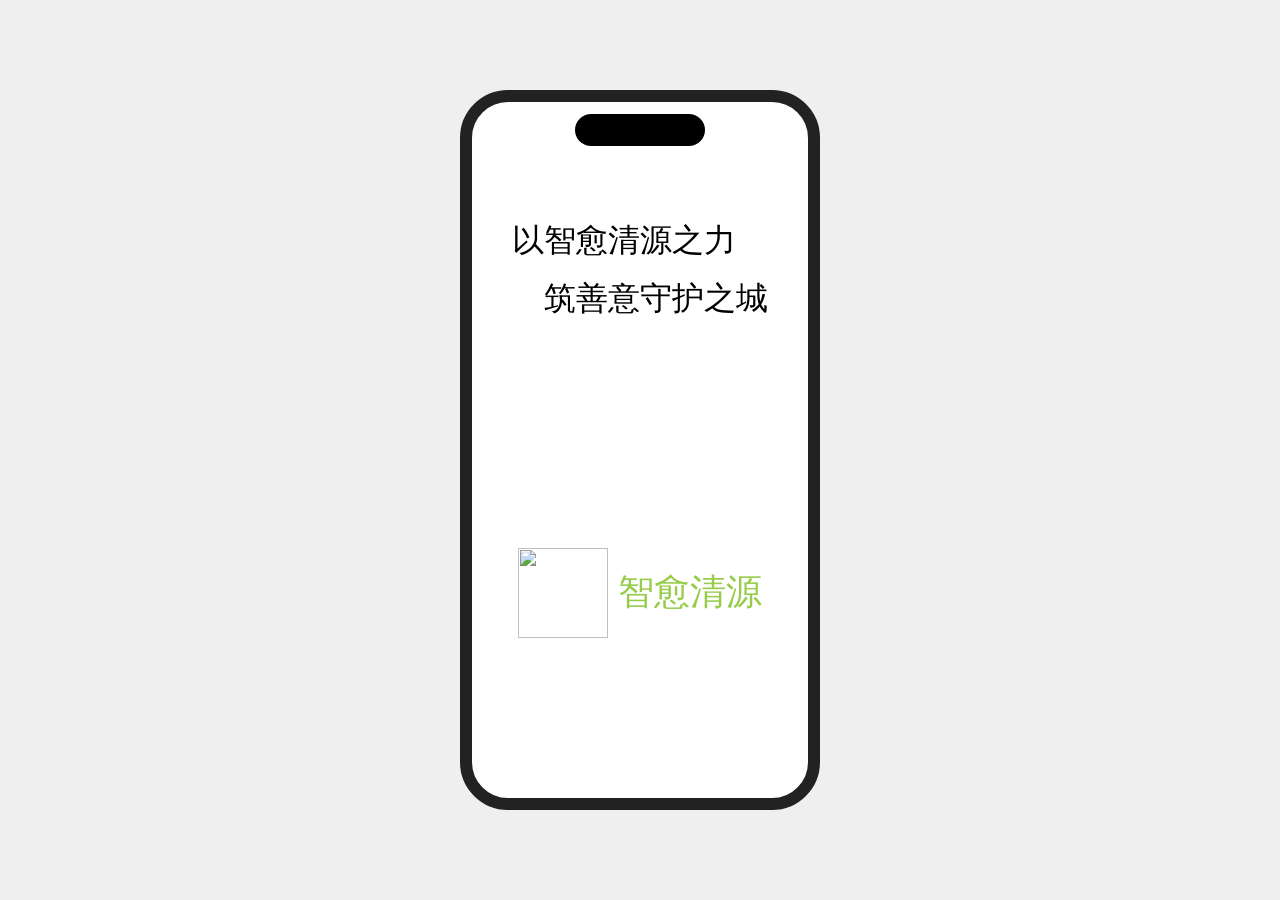
==== index.html @ bbd2f090 "first commit" ====
<!DOCTYPE html>
<html lang="zh-CN">
<head>
    <meta charset="UTF-8">
    <meta name="viewport" content="width=device-width, initial-scale=1.0">
    <title>智愈清源-启动页</title>
    <!--引入外部CSS-->
    <link rel="stylesheet" href="./css/splash.css">
</head>
<body>
    <div class="phone-box">
        <div class="island"></div>
        <div class="splash-wrap">
            <div class="slogan-wrap">
                <div class="slogan-text left">以智愈清源之力</div>
                <div class="slogan-text right">筑善意守护之城</div>
            </div>
            <div class="footer-logo">
                <img class="logo-img" src="https://fastly.jsdelivr.net/gh/yue1010/img-bed//Image1010/LOGO.png">
                <span class="name-text">智愈清源</span>
            </div>
        </div>
    </div>
<!--引入外部JS-->
<script src="./js/splash.js"></script>
</body>
</html>
---- css/splash.css ----
* {
    margin: 0;
    padding: 0;
    box-sizing: border-box;
}
body {
    background: #efefef;
    min-height: 100vh;
    display: flex;
    justify-content: center;
    align-items: center;
    font-family: system-ui, sans-serif;
}
.phone-box {
    width: 360px;
    height: 720px;
    border: 12px solid #222222;
    border-radius: 48px;
    position: relative;
    overflow: hidden;
    background: #fff;
}
.island {
    width: 130px;
    height: 32px;
    background: #000;
    border-radius: 20px;
    position: absolute;
    top: 12px;
    left: 50%;
    transform: translateX(-50%);
    z-index:99;
}
.splash-wrap{
    width:100%;
    height:100%;
    display:flex;
    flex-direction:column;
    justify-content: space-around;
    align-items:center;
}
.slogan-wrap{
    width: 100%;
    padding: 0 40px;
}
.slogan-text{
    font-size: 32px;
    color: #000;
    line-height: 1.8;
}
.slogan-text.left {text-align: left;}
.slogan-text.right {text-align: right;}
.footer-logo{
    display: flex;
    align-items: center;
    gap:10px;
    margin-bottom:50px;
}
.logo-img{
    width:90px;
    height:90px;
    object-fit: contain;
}
.name-text{
    font-size:36px;
    color:#96cc49;
}
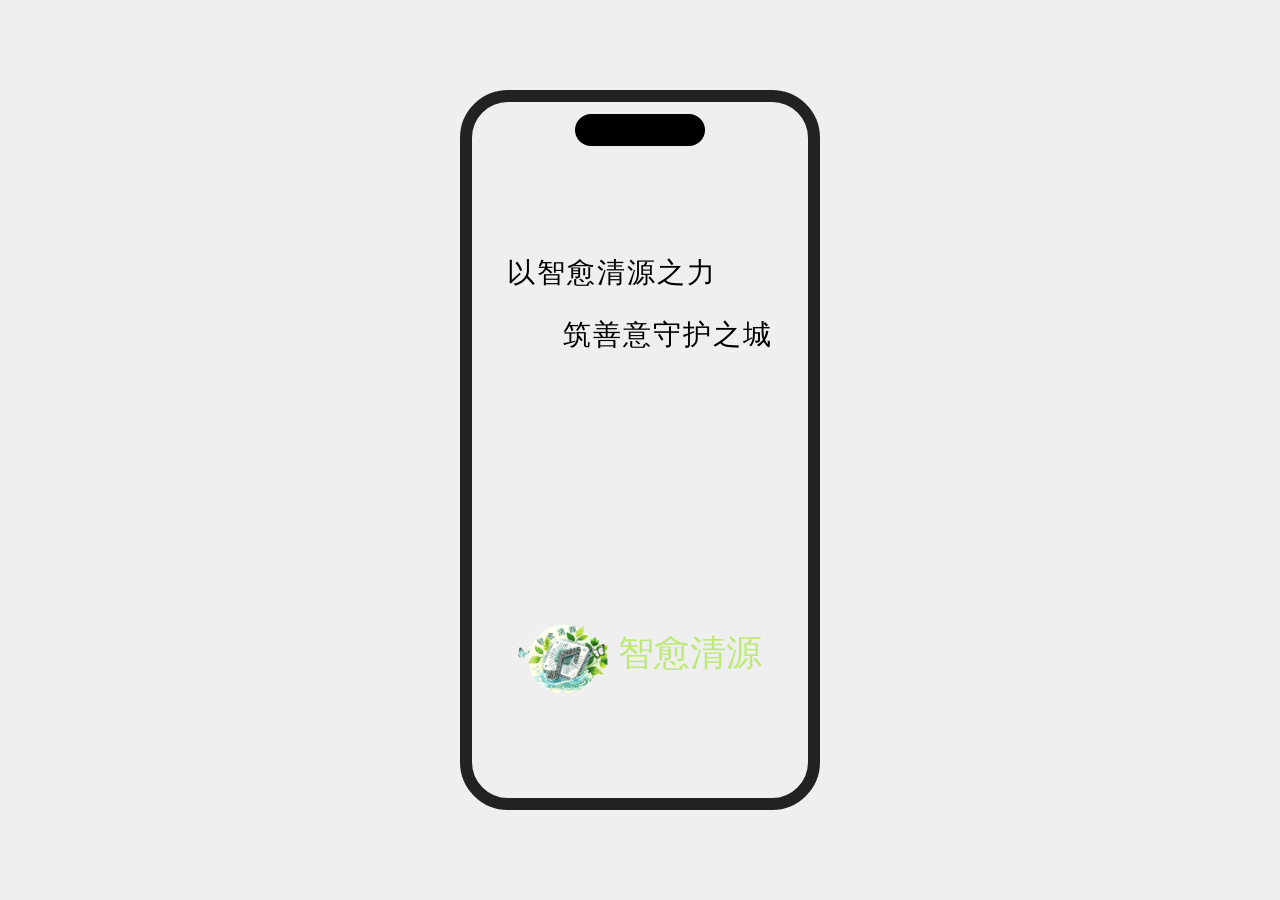
==== commit 8daa3eb7: "提交智愈清源项目代码" ====
--- a/index.html
+++ b/index.html
@@ -16,7 +16,7 @@
                 <div class="slogan-text right">筑善意守护之城</div>
             </div>
             <div class="footer-logo">
-                <img class="logo-img" src="https://fastly.jsdelivr.net/gh/yue1010/img-bed//Image1010/LOGO.png">
+                <img class="logo-img" src="image/LOGO.png" alt="智愈清源 Logo">
                 <span class="name-text">智愈清源</span>
             </div>
         </div>
--- a/css/splash.css
+++ b/css/splash.css
@@ -18,7 +18,9 @@
     border-radius: 48px;
     position: relative;
     overflow: hidden;
-    background: #fff;
+    background: url("../image/background.png") no-repeat center center;
+    background-size: cover;
+    background-position: center;
 }
 .island {
     width: 130px;
@@ -36,32 +38,40 @@
     height:100%;
     display:flex;
     flex-direction:column;
-    justify-content: space-around;
     align-items:center;
+    padding: 140px 30px 100px;
 }
 .slogan-wrap{
     width: 100%;
-    padding: 0 40px;
+    margin-bottom: auto;
 }
 .slogan-text{
-    font-size: 32px;
+    font-size: 28px;
     color: #000;
-    line-height: 1.8;
+    line-height: 2.2;
+    letter-spacing: 2px; /* 增加文字字间距 */
 }
-.slogan-text.left {text-align: left;}
-.slogan-text.right {text-align: right;}
+.slogan-text.left {
+    text-align: left;
+    padding-left: 5px;
+}
+.slogan-text.right {
+    text-align: right;
+    padding-right: 5px;
+}
 .footer-logo{
     display: flex;
     align-items: center;
     gap:10px;
-    margin-bottom:50px;
+    margin-top: 145px;
 }
 .logo-img{
     width:90px;
     height:90px;
     object-fit: contain;
+    transform: translateY(6px); /* logo 图片单独下移 */
 }
 .name-text{
     font-size:36px;
-    color:#96cc49;
+    color:#bde978;
 }
